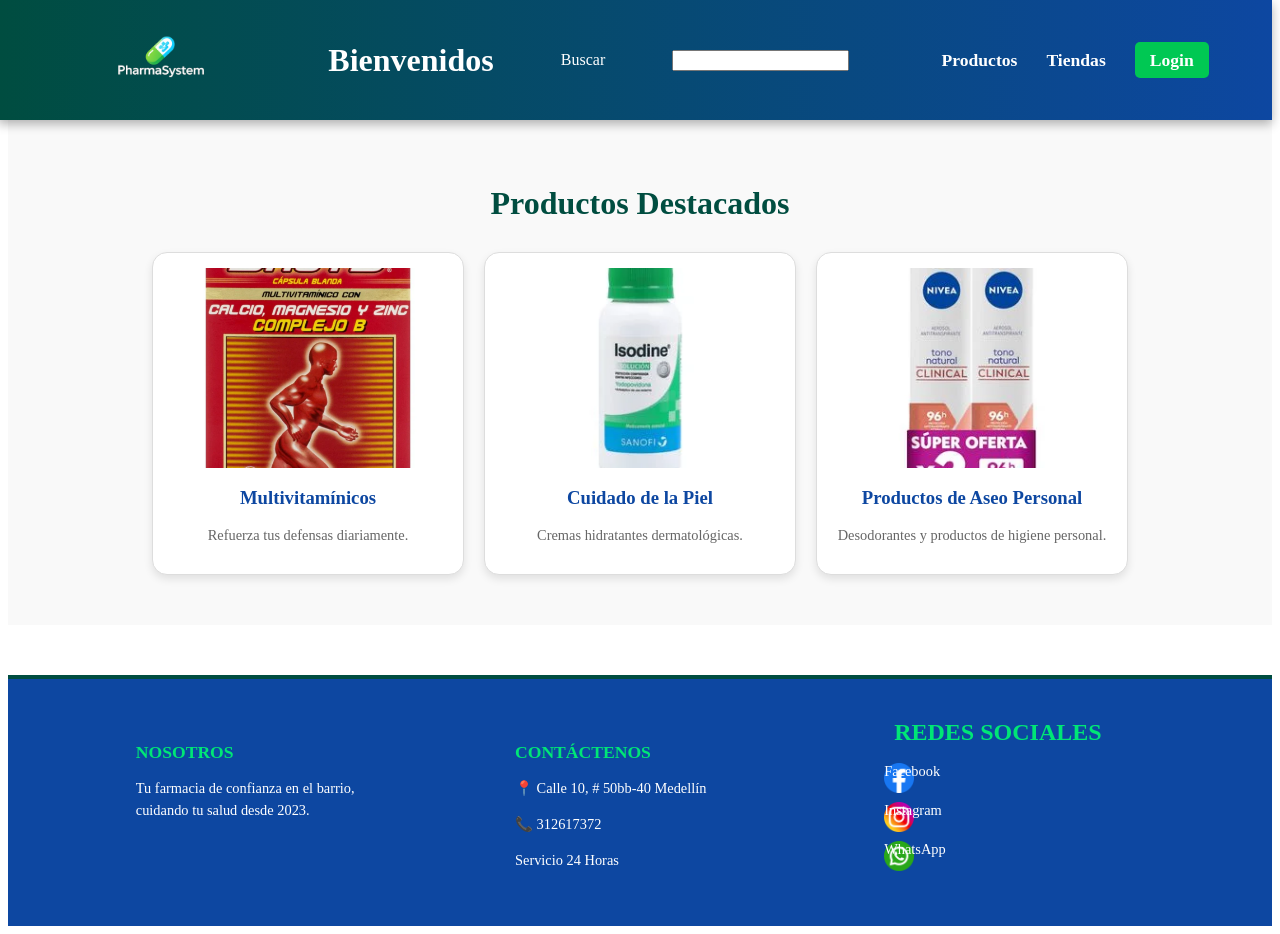
==== index.html @ 80b06969 "1020395610-proyecto integrador farmacia por Darlan Muriel" ====
<!DOCTYPE html>
<html lang="en">
<head>
    <meta charset="UTF-8">
    <meta name="viewport" content="width=device-width, initial-scale=1.0">
    <title>PharmaSystem</title>
    <link rel="stylesheet" href="styles/styles.css">
   
</head>


<header class="banner">
   <section class="logo-imagen"></section>
        <h1>Bienvenidos</h1>
        <label for="pharma-search">Buscar</label>
        <input id="pharma-search">

    </section>
    <nav class="menu-principal">
        <ul>
            <li><a href="#">Productos</a></li>
            <li><a href="#">Tiendas</a></li>
            <li><a href="#" class="btn-login">Login</a></li>
        </ul>
    </nav>
</header>

<main>
    <!-- Sección de Productos Destacados -->
    <section class="productos-destacados">
        <h2>Productos Destacados</h2>
        
        <section class="contenedor-productos">
            <article class="producto">
                <img src="images/shotb.webp" alt="Vitaminas">
                <h3>Multivitamínicos</h3>
                <p>Refuerza tus defensas diariamente.</p>
            </article>

            <article class="producto">
                <img src="images/isodine.webp" alt="Cuidado Piel">
                <h3>Cuidado de la Piel</h3>
                <p>Cremas hidratantes dermatológicas.</p>
            </article>

            <article class="producto">
                <img src="images/desodorante.webp" alt="Botiquín">
                <h3>Productos de Aseo Personal</h3>
                <p>Desodorantes y productos de higiene personal.</p>
            </article>
        </section>
    </section>
</main>


<footer class="footer-simple">
    <section class="columna-footer">
        <h4>Nosotros</h4>
        <p>Tu farmacia de confianza en el barrio, cuidando tu salud desde 2023.</p>
    </section>

    <section class="columna-footer">
        <h4>Contáctenos</h4>
        <p>📍 Calle 10, # 50bb-40 Medellín </p>
        <p>📞 312617372</p>
        <p>Servicio 24 Horas</p>
    </section>

    <section class="columna-footer2">
        <h4>Redes Sociales</h4>
        <ul class="redes-lista">
            <li><a href="#" class="logo-face" >Facebook</a></li>
            <li><a href="#" class="logo-social" >Instagram</a></li>
            <li><a href="#" class="logo-whastapp">WhatsApp</a></li>
        </ul>
    </section>
</footer>
    
</body>
</html>
---- styles/styles.css ----
.banner {
    display: flex;
    margin: -10px;
    margin-right: -0px;
    justify-content: space-between;
    align-items: center;
    padding: 10px 5%;
    border-radius: 0%;
    
    
    background: linear-gradient(90deg, #004d40 0%, #0d47a1 100%);
    color: white;

   
    position: sticky;
    top: 0;
    z-index: 1000;
    box-shadow: 0 4px 10px rgba(0,0,0,0.3);
}


.menu-principal ul {
    
    margin: 0;
    padding: 0;
}

.menu-principal ul li {
    display: inline-block; 
    margin-left: 25px;
}

.menu-principal ul li a {
    color: white;
    text-decoration: none;
    font-weight: bold;
    font-size: 1.1rem;
    transition: 0.3s;
}

.menu-principal ul li a:hover {
    color: #00e676;
}



.btn-login {
    background-color: #00c853; 
    padding: 8px 15px;
    border-radius: 5px;
}


.logo-imagen {
    width: 200px;         
    height: 100px;         
  
    background-image: url('/images/pharmasystem2.png'); 
    
   
    background-size: contain;    
    background-repeat: no-repeat; 
    background-position: center;  
    
    display: inline-block;       
}

.productos-destacados {
    padding: 50px 5%;
    text-align: center; 
    background-color: #f9f9f9;
}

.productos-destacados h2 {
    color: #004d40; 
    margin-bottom: 30px;
    font-size: 2rem;
}


.contenedor-productos {
    display: flex;
    justify-content: center; 
    gap: 20px;              
    flex-wrap: wrap;         
}


.producto {
    background: white;
    border: 1px solid #ddd;
    border-radius: 15px;
    padding: 15px;
    width: 280px;           
    box-shadow: 0 4px 8px rgba(0,0,0,0.1);
    transition: transform 0.3s ease;
}

.producto:hover {
    transform: translateY(-10px); 
}


.producto img {
    width: 100%;             
    height: 200px;
    object-fit: cover;      
    border-radius: 10px;
}

.producto h3 {
    color: #0d47a1;          
    margin-top: 15px;
}

.producto p {
    color: #666;
    font-size: 0.9rem;
}
.footer-simple {
    background-color: #0d47a1; 
    color: white;
    padding: 30px 5%;
    display: flex;             
    justify-content: space-around; 
    margin-top: 50px;
    border-top: 4px solid #004d40; 
}

.columna-footer {
    width: 250px;
    margin: 10px;
}

.columna-footer h4 {
    color: #00e676;           
    margin-bottom: 15px;
    text-transform: uppercase;
    font-size: 1.1rem;
}

.columna-footer p {
    font-size: 0.9rem;
    line-height: 1.5;
}

.redes-lista {
    list-style: none;         
    padding: 0;
}

.redes-lista li {
    margin-bottom: 8px;
}

.redes-lista a {
    color: white;
    text-decoration: none;    
    font-size: 0.9rem;
}

.redes-lista a:hover {
    text-decoration: underline;
    color: #00e676;          
}

.logo-face {
    width: 30px;         
    height: 30px;
           
  
    background-image: url('/images/facebook.png'); 
    
    background-size: contain;    
    background-repeat: no-repeat; 
    background-position: left;  
    
    display: inline-block;       
}

.logo-social {
    width: 30px;         
    height: 30px;
           
  
    background-image: url('/images/social.png'); 
    
    background-size: contain;    
    background-repeat: no-repeat; 
    background-position: left;  
    
    display: inline-block;       
}

.logo-whastapp {
    width: 30px;         
    height: 30px;
           
  
    background-image: url('/images/whatsapp.png'); 
    
    background-size: contain;    
    background-repeat: no-repeat; 
   
    background-position: left;  
    
    display: inline-block;       
}

.columna-footer2 h4{
    width: 250px;
    margin: 10px;



    color: #00e676;           
    margin-bottom: 15px;
    text-transform: uppercase;
    font-size: 1.5rem;
}
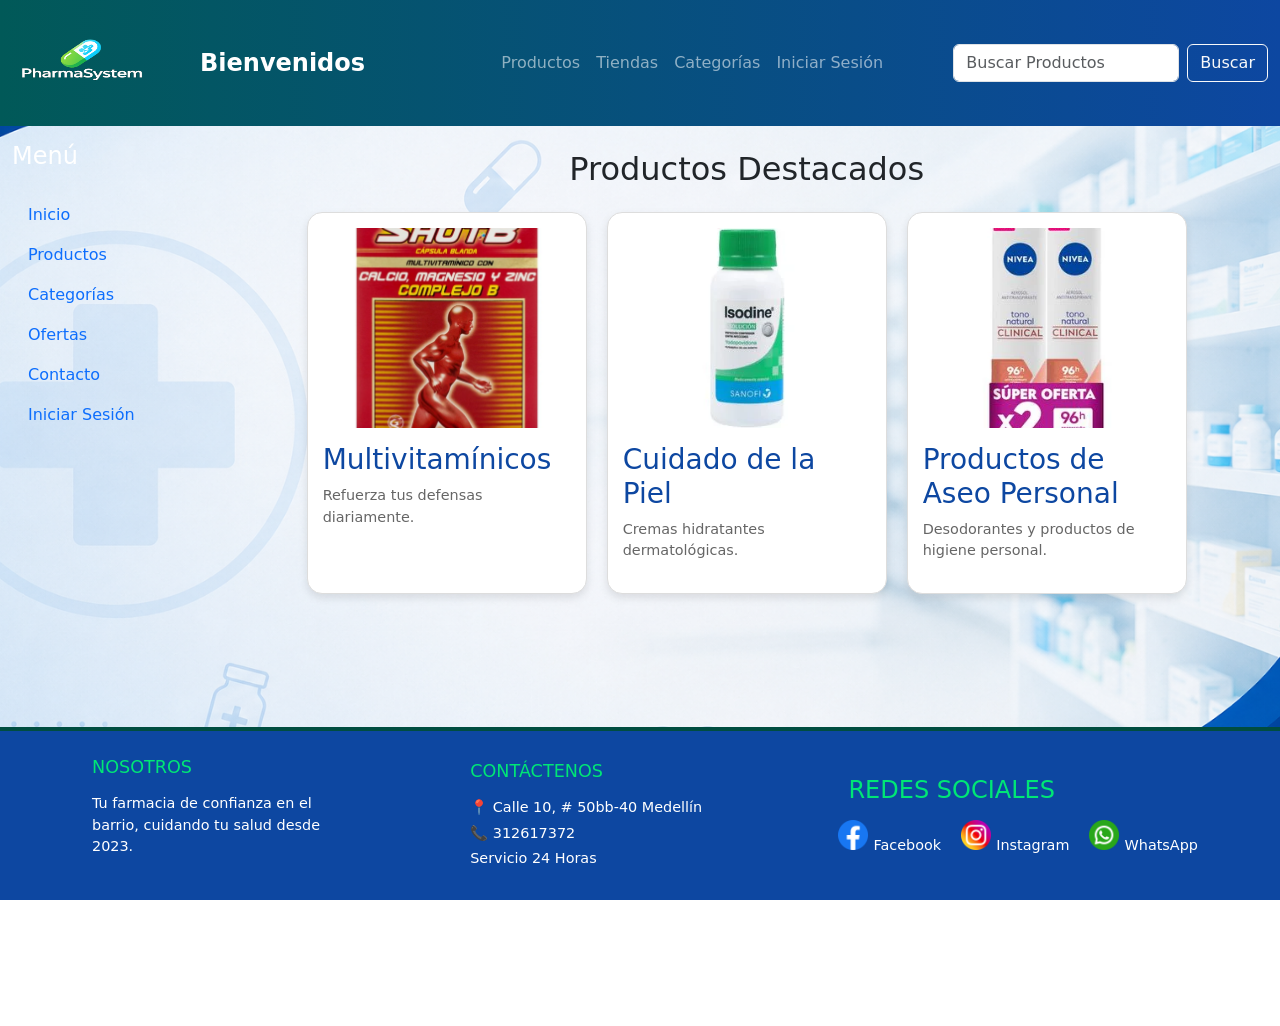
==== commit 83114a48: "1020395610-proyecto integrador actualizado farmacia por Darlan Muriel" ====
--- a/index.html
+++ b/index.html
@@ -1,80 +1,140 @@
-<!DOCTYPE html>
+<!doctype html>
 <html lang="en">
-<head>
-    <meta charset="UTF-8">
-    <meta name="viewport" content="width=device-width, initial-scale=1.0">
+  <head>
+    <meta charset="UTF-8" />
+    <meta name="viewport" content="width=device-width, initial-scale=1.0" />
     <title>PharmaSystem</title>
-    <link rel="stylesheet" href="styles/styles.css">
-   
-</head>
+    <link rel="stylesheet" href="styles/styles.css" />
+    <link
+      href="https://cdn.jsdelivr.net/npm/bootstrap@5.3.3/dist/css/bootstrap.min.css"
+      rel="stylesheet"
+    />
+  </head>
 
+  <body class="d-flex flex-column min-vh-100">
+    <nav class="navbar navbar-expand-lg navbar-dark fondo-navbar sticky-top">
+      <div class="container-fluid">
+        <a class="navbar-brand d-flex align-items-center" href="index.html">
+          <img src="/images/pharmasystem2.png" alt="Logo PharmaSystem" class="logo-imagen" />
+          <span class="ms-5 nombre-tienda"> Bienvenidos </span>
+        </a>
 
-<header class="banner">
-   <section class="logo-imagen"></section>
-        <h1>Bienvenidos</h1>
-        <label for="pharma-search">Buscar</label>
-        <input id="pharma-search">
+        <button
+          class="navbar-toggler"
+          type="button"
+          data-bs-toggle="collapse"
+          data-bs-target="#menu"
+        >
+          <span class="navbar-toggler-icon"></span>
+        </button>
 
-    </section>
-    <nav class="menu-principal">
-        <ul>
-            <li><a href="#">Productos</a></li>
-            <li><a href="#">Tiendas</a></li>
-            <li><a href="#" class="btn-login">Login</a></li>
-        </ul>
+        <div class="collapse navbar-collapse" id="menu">
+          <ul class="navbar-nav mx-auto">
+            <li class="nav-item"><a class="nav-link" href="#">Productos</a></li>
+            <li class="nav-item"><a class="nav-link" href="#">Tiendas</a></li>
+            <li class="nav-item">
+              <a class="nav-link" href="#">Categorías</a>
+            </li>
+            <li class="nav-item">
+              <a class="nav-link" href="registro.html">Iniciar Sesión</a>
+            </li>
+          </ul>
+
+          <form class="d-flex">
+            <input
+              class="form-control me-2"
+              type="search"
+              placeholder="Buscar Productos"
+            />
+            <button class="btn btn-outline-light">Buscar</button>
+          </form>
+        </div>
+      </div>
     </nav>
-</header>
 
-<main>
-    <!-- Sección de Productos Destacados -->
-    <section class="productos-destacados">
-        <h2>Productos Destacados</h2>
-        
-        <section class="contenedor-productos">
+    <main class="container-fluid flex-grow-1">
+      <div class="row min-vh-100">
+        <aside class="col-md-2 sidebar">
+          <h4 class="text-white mt-3">Menú</h4>
+          <ul class="nav flex-column mt-4">
+            <li class="nav-item">
+              <a class="nav-link active" href="#">Inicio</a>
+            </li>
+            <li class="nav-item"><a class="nav-link" href="#">Productos</a></li>
+            <li class="nav-item">
+              <a class="nav-link" href="#">Categorías</a>
+            </li>
+            <li class="nav-item"><a class="nav-link" href="#">Ofertas</a></li>
+            <li class="nav-item"><a class="nav-link" href="#">Contacto</a></li>
+            <li class="nav-item">
+              <a class="nav-link" href="registro.html">Iniciar Sesión</a>
+            </li>
+          </ul>
+        </aside>
+
+        <section class="col-md-10 contenido">
+          <h2 class="text-center mt-4 mb-4">Productos Destacados</h2>
+
+          <div class="contenedor-productos">
             <article class="producto">
-                <img src="images/shotb.webp" alt="Vitaminas">
-                <h3>Multivitamínicos</h3>
-                <p>Refuerza tus defensas diariamente.</p>
+              <img src="images/shotb.webp" alt="Vitaminas" />
+              <h3>Multivitamínicos</h3>
+              <p>Refuerza tus defensas diariamente.</p>
             </article>
 
             <article class="producto">
-                <img src="images/isodine.webp" alt="Cuidado Piel">
-                <h3>Cuidado de la Piel</h3>
-                <p>Cremas hidratantes dermatológicas.</p>
+              <img src="images/isodine.webp" alt="Cuidado Piel" />
+              <h3>Cuidado de la Piel</h3>
+              <p>Cremas hidratantes dermatológicas.</p>
             </article>
 
             <article class="producto">
-                <img src="images/desodorante.webp" alt="Botiquín">
-                <h3>Productos de Aseo Personal</h3>
-                <p>Desodorantes y productos de higiene personal.</p>
+              <img src="images/desodorante.webp" alt="Botiquín" />
+              <h3>Productos de Aseo Personal</h3>
+              <p>Desodorantes y productos de higiene personal.</p>
             </article>
+          </div>
         </section>
-    </section>
-</main>
+      </div>
+    </main>
+    <footer class="footer-simple py-3 fixed-bottom">
+      <div
+        class="container d-flex justify-content-between align-items-center flex-wrap"
+      >
+        <section class="columna-footer">
+          <h4>Nosotros</h4>
+          <p>
+            Tu farmacia de confianza en el barrio, cuidando tu salud desde 2023.
+          </p>
+        </section>
 
+        <section class="columna-footer">
+          <h4>Contáctenos</h4>
+          <p class="mb-1">📍 Calle 10, # 50bb-40 Medellín</p>
+          <p class="mb-1">📞 312617372</p>
+          <p class="mb-0">Servicio 24 Horas</p>
+        </section>
 
-<footer class="footer-simple">
-    <section class="columna-footer">
-        <h4>Nosotros</h4>
-        <p>Tu farmacia de confianza en el barrio, cuidando tu salud desde 2023.</p>
-    </section>
+        <section class="columna-footer2">
+          <h4>Redes Sociales</h4>
+          <ul class="redes-lista mb-0">
+            <li class="red-social">
+              <span class="logo-face"></span>
+              <a href="#">Facebook</a>
+            </li>
+            <li class="red-social">
+              <span class="logo-social"></span>
+              <a href="https://www.instagram.com/">Instagram</a>
+            </li>
+            <li class="red-social">
+              <span class="logo-whastapp"></span>
+              <a href="https://wa.me/312617372">WhatsApp</a>
+            </li>
+          </ul>
+        </section>
+      </div>
+    </footer>
 
-    <section class="columna-footer">
-        <h4>Contáctenos</h4>
-        <p>📍 Calle 10, # 50bb-40 Medellín </p>
-        <p>📞 312617372</p>
-        <p>Servicio 24 Horas</p>
-    </section>
-
-    <section class="columna-footer2">
-        <h4>Redes Sociales</h4>
-        <ul class="redes-lista">
-            <li><a href="#" class="logo-face" >Facebook</a></li>
-            <li><a href="#" class="logo-social" >Instagram</a></li>
-            <li><a href="#" class="logo-whastapp">WhatsApp</a></li>
-        </ul>
-    </section>
-</footer>
-    
-</body>
-</html>+    <script src="https://cdn.jsdelivr.net/npm/bootstrap@5.3.3/dist/js/bootstrap.bundle.min.js"></script>
+  </body>
+</html>
--- a/styles/styles.css
+++ b/styles/styles.css
@@ -19,6 +19,68 @@
     box-shadow: 0 4px 10px rgba(0,0,0,0.3);
 }
 
+body{
+
+    background-image: url('/images/fondo-farmacia.png');
+
+    background-size: cover;
+
+    background-position: center;
+
+    background-repeat: no-repeat;
+
+    background-attachment: fixed;
+}
+
+
+html, body {
+    height: 100%;
+    margin: 0;
+}
+
+
+body {
+    display: flex;
+    flex-direction: column;
+}
+
+
+
+
+
+
+.footer-simple {
+    background-color: #0d47a1; 
+    color: white;
+    padding: 12px 0;
+    display: flex;             
+    justify-content: space-around; 
+    border-top: 4px solid #004d40; 
+    
+  
+  
+}
+
+
+
+
+.fondo-navbar{
+    background: linear-gradient(90deg, #015958, #0d47a1);
+    padding-top: 10px;
+    padding-bottom: 10px;
+}
+
+.logo-imagen{
+    width: 120px;
+    height: auto;
+}
+
+.nombre-tienda{
+    font-size: 24px;
+    font-weight: bold;
+    color: white;
+   margin-right: 50px;
+}
 
 .menu-principal ul {
     
@@ -42,6 +104,12 @@
 .menu-principal ul li a:hover {
     color: #00e676;
 }
+.logo-imagen{
+    width: 140px;
+    height: 100px;
+}
+
+/* Navbar más compacto */
 
 
 
@@ -52,19 +120,7 @@
 }
 
 
-.logo-imagen {
-    width: 200px;         
-    height: 100px;         
-  
-    background-image: url('/images/pharmasystem2.png'); 
-    
-   
-    background-size: contain;    
-    background-repeat: no-repeat; 
-    background-position: center;  
-    
-    display: inline-block;       
-}
+
 
 .productos-destacados {
     padding: 50px 5%;
@@ -121,11 +177,14 @@
 .footer-simple {
     background-color: #0d47a1; 
     color: white;
-    padding: 30px 5%;
+    
+    padding: 25px 0;
+   
     display: flex;             
     justify-content: space-around; 
-    margin-top: 50px;
+    
     border-top: 4px solid #004d40; 
+    
 }
 
 .columna-footer {
@@ -145,13 +204,23 @@
     line-height: 1.5;
 }
 
-.redes-lista {
-    list-style: none;         
+
+.redes-lista{
+
+    display: flex;
+
+    gap: 20px;
+
+    list-style: none;
+
     padding: 0;
+
+    margin-top: 5px;
 }
 
 .redes-lista li {
     margin-bottom: 8px;
+    text-align: center;
 }
 
 .redes-lista a {
@@ -188,7 +257,7 @@
     
     background-size: contain;    
     background-repeat: no-repeat; 
-    background-position: left;  
+    background-position: right;  
     
     display: inline-block;       
 }
@@ -211,11 +280,55 @@
 .columna-footer2 h4{
     width: 250px;
     margin: 10px;
-
-
-
     color: #00e676;           
     margin-bottom: 15px;
     text-transform: uppercase;
     font-size: 1.5rem;
+}
+.formulario-card{
+
+    border: none;
+
+    border-radius: 20px;
+
+    overflow: hidden;
+
+    transition: 0.3s;
+}
+
+.formulario-card:hover{
+
+    transform: translateY(-5px);
+}
+
+.titulo-formulario{
+
+    color: #0d47a1;
+
+    font-weight: bold;
+
+    margin-bottom: 25px;
+}
+
+.form-control{
+
+    border-radius: 10px;
+
+    padding: 12px;
+}
+
+.btn{
+
+    border-radius: 10px;
+
+    padding: 10px;
+}
+.footer{
+
+    display: flex;
+    background-color: #0d47a1; 
+    color: white;
+    text-align: center;
+    padding: 15px 0;
+    margin-top: 30px;
 }
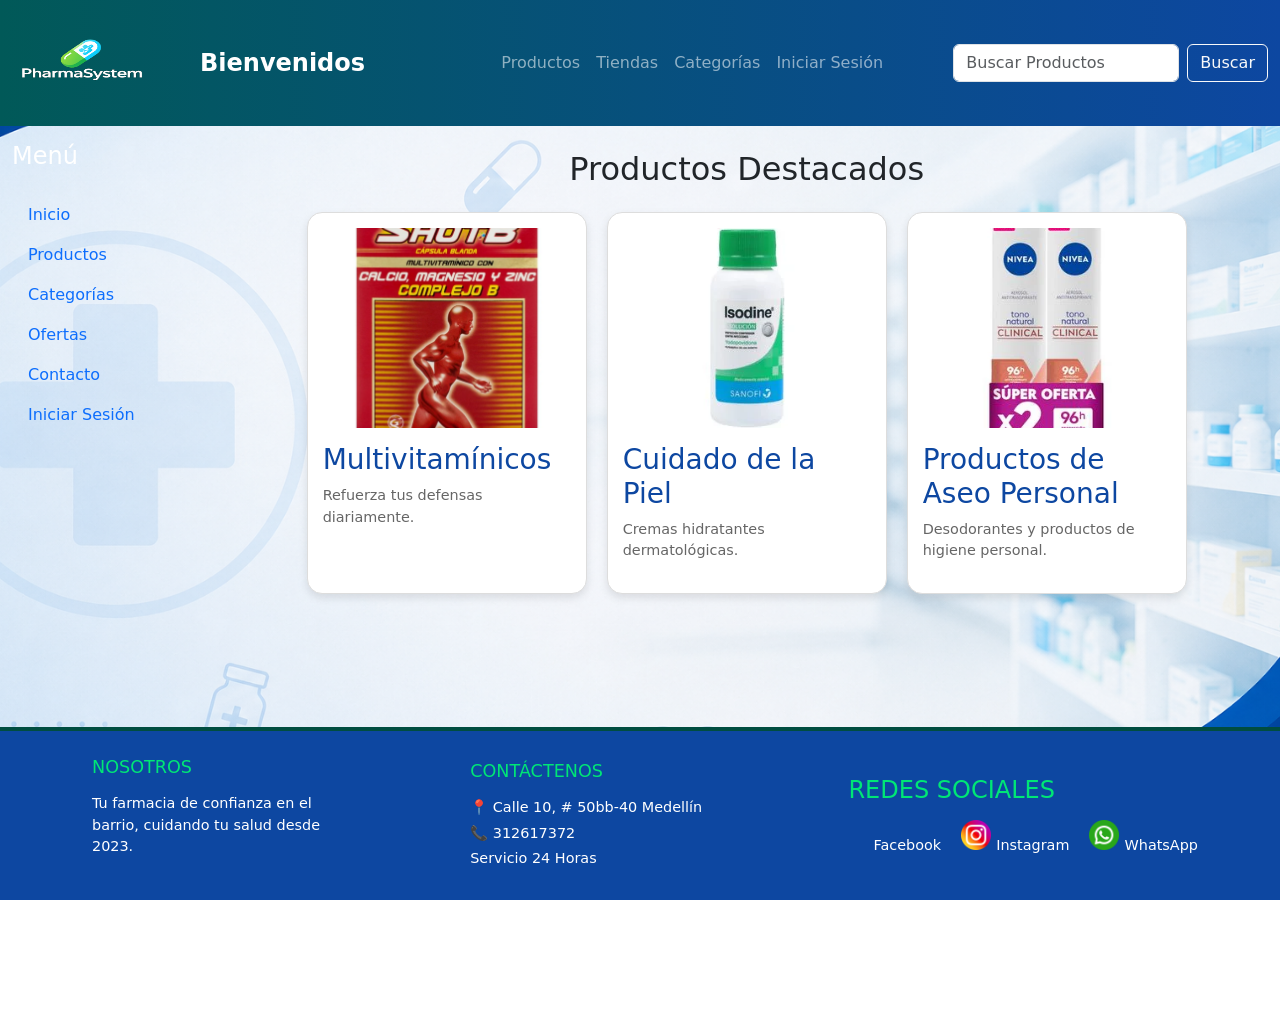
==== commit 363c0590: "Fix: Rutas de imágenes en CSS corregidas para producción" ====
--- a/index.html
+++ b/index.html
@@ -15,7 +15,7 @@
     <nav class="navbar navbar-expand-lg navbar-dark fondo-navbar sticky-top">
       <div class="container-fluid">
         <a class="navbar-brand d-flex align-items-center" href="index.html">
-          <img src="/images/pharmasystem2.png" alt="Logo PharmaSystem" class="logo-imagen" />
+          <img src="images/pharmasystem2.png" alt="Logo PharmaSystem" class="logo-imagen" />
           <span class="ms-5 nombre-tienda"> Bienvenidos </span>
         </a>
 
--- a/styles/styles.css
+++ b/styles/styles.css
@@ -239,7 +239,7 @@
     height: 30px;
            
   
-    background-image: url('/images/facebook.png'); 
+    background-image: url('images/facebook.png'); 
     
     background-size: contain;    
     background-repeat: no-repeat; 
@@ -253,7 +253,7 @@
     height: 30px;
            
   
-    background-image: url('/images/social.png'); 
+    background-image: url('../images/social.png'); 
     
     background-size: contain;    
     background-repeat: no-repeat; 
@@ -267,7 +267,7 @@
     height: 30px;
            
   
-    background-image: url('/images/whatsapp.png'); 
+    background-image: url('../images/whatsapp.png'); 
     
     background-size: contain;    
     background-repeat: no-repeat; 
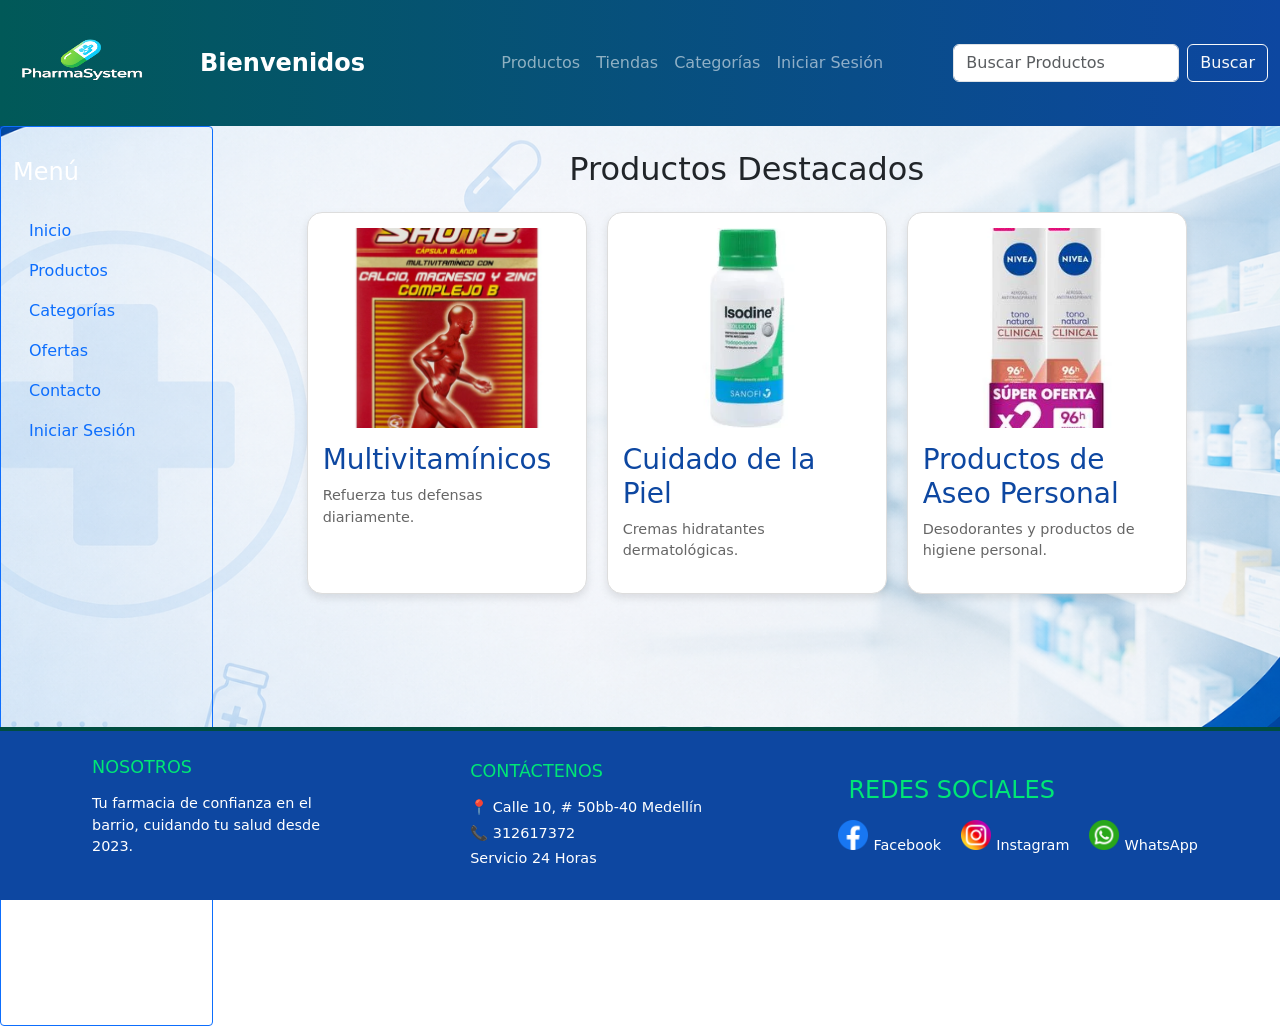
==== commit 210e2385: "se arregla ruta para que se vea el background e iconos footer" ====
--- a/index.html
+++ b/index.html
@@ -120,15 +120,15 @@
           <ul class="redes-lista mb-0">
             <li class="red-social">
               <span class="logo-face"></span>
-              <a href="#">Facebook</a>
+              <a href="https://www.facebook.com/" target="_blank">Facebook</a>
             </li>
             <li class="red-social">
               <span class="logo-social"></span>
-              <a href="https://www.instagram.com/">Instagram</a>
+              <a href="https://www.instagram.com/" target="_blank">Instagram</a>
             </li>
             <li class="red-social">
               <span class="logo-whastapp"></span>
-              <a href="https://wa.me/312617372">WhatsApp</a>
+              <a href="https://wa.me/312617372" target="_blank">WhatsApp</a>
             </li>
           </ul>
         </section>
--- a/styles/styles.css
+++ b/styles/styles.css
@@ -21,7 +21,7 @@
 
 body{
 
-    background-image: url('/images/fondo-farmacia.png');
+    background-image: url('../images/fondo-farmacia.png');
 
     background-size: cover;
 
@@ -109,7 +109,10 @@
     height: 100px;
 }
 
-/* Navbar más compacto */
+.verde-menu {
+    color: #00e676 !important;
+    font-weight: bold;
+}
 
 
 
@@ -119,6 +122,11 @@
     border-radius: 5px;
 }
 
+.sidebar {
+    border: 1px solid #0d6efd; /* 1px de grosor, línea continua (solid), color azul */
+    border-radius: 4px;        /* Opcional: para que las esquinas del rectángulo queden redondeadas como tus botones */
+    padding: 15px;             /* Opcional: para que el texto de adentro no quede pegado al borde azul */
+}
 
 
 
@@ -239,7 +247,7 @@
     height: 30px;
            
   
-    background-image: url('images/facebook.png'); 
+    background-image: url('../images/facebook.png'); 
     
     background-size: contain;    
     background-repeat: no-repeat; 
